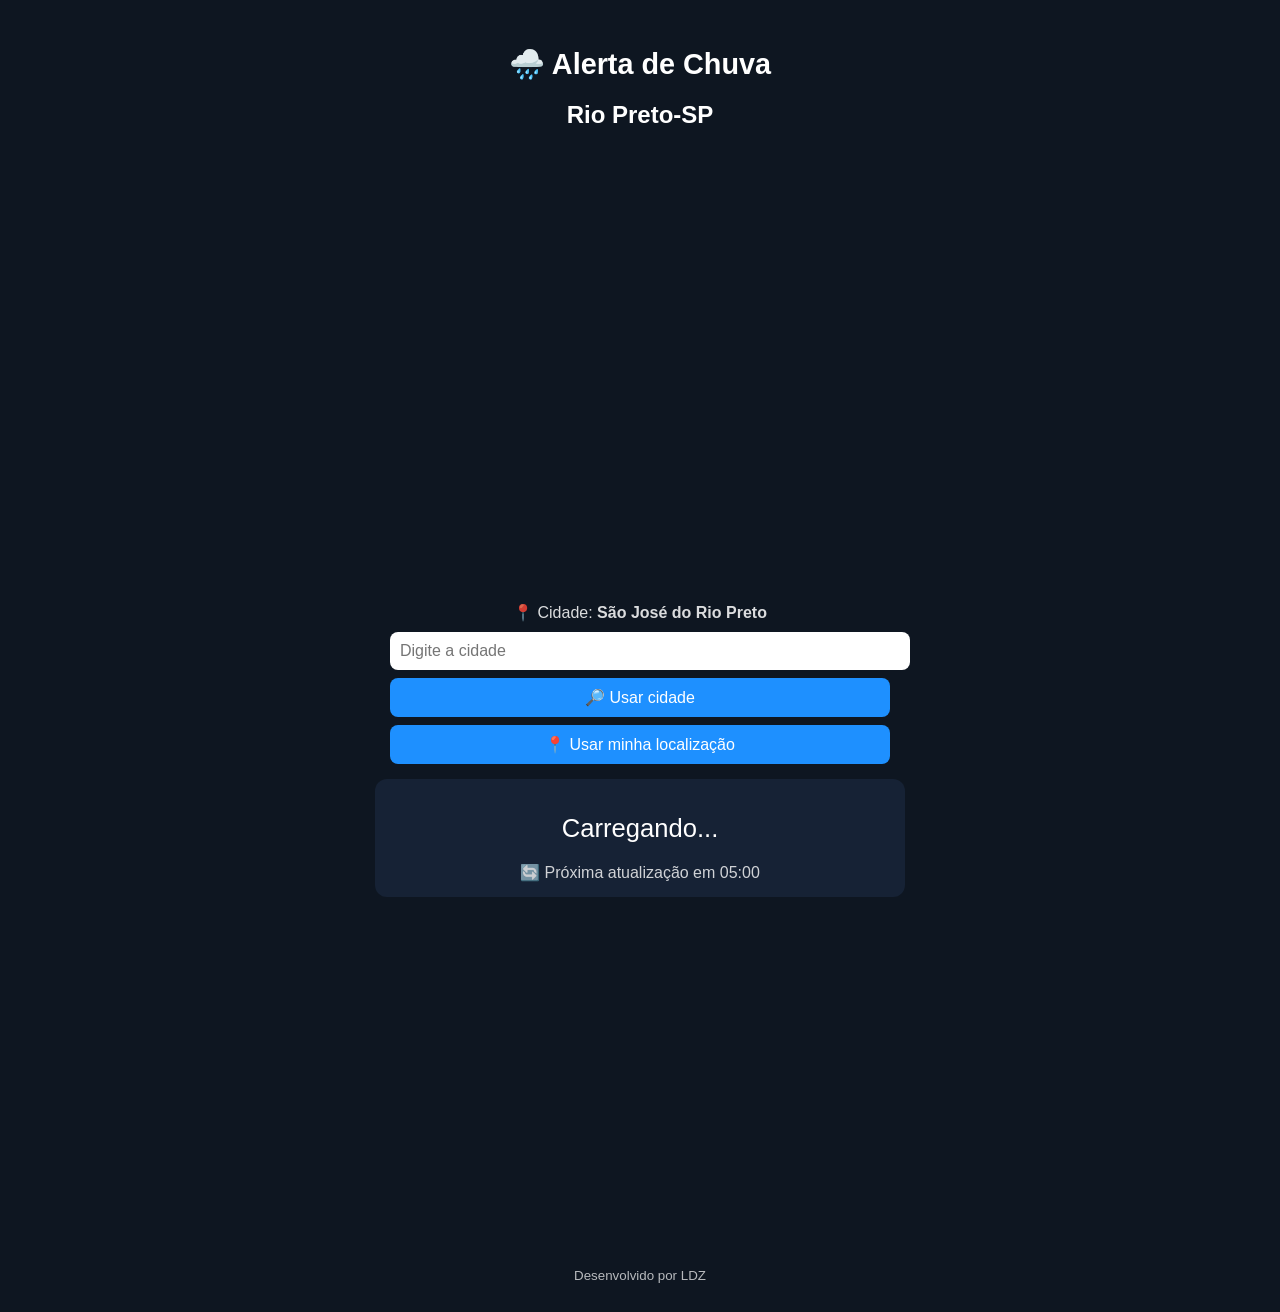
==== index.html @ c2f616b4 "Fix HTML encoding issues in index.html" ====
<!DOCTYPE html>
<html lang="pt-br">
<head>
<meta charset="UTF-8">
<title>⛈️ Alerta de Chuva</title>
<meta name="viewport" content="width=device-width, initial-scale=1.0">

<style>
body {
    font-family: Arial, sans-serif;
    background: #0e1621;
    color: white;
    text-align: center;
    padding: 20px;
}
h1 { font-size: 1.8em; }
.status { font-size: 1.6em; margin: 20px 0; }
.box {
    background: #162235;
    padding: 15px;
    border-radius: 12px;
    max-width: 500px;
    margin: auto;
}
input, button {
    font-size: 1em;
    padding: 10px;
    border-radius: 8px;
    border: none;
    width: 100%;
}
button {
    background: #1e90ff;
    color: white;
    cursor: pointer;
    margin-top: 8px;
}
button:hover { opacity: 0.9; }
small { opacity: 0.7; }
</style>
</head>

<body>

<h1>🌧️ Alerta de Chuva</h1>
<h2>Rio Preto-SP</h2>
<iframe src="https://www.rainviewer.com/map.html?loc=-20.8615,-49.356,10&oCS=1&c=3&o=83&lm=1&layer=radar&sm=1&sn=1" width="100%" frameborder="0" style="border:0;height:50vh;"></iframe>

    
<div id="cidadeAtual" style="margin-bottom:10px; opacity:0.85;">
📍 Cidade: <b>São José do Rio Preto</b>
</div>

<div style="max-width:500px; margin:auto; margin-bottom:15px;">
<input id="cidade" placeholder="Digite a cidade">
<button onclick="buscarCidade()">🔎 Usar cidade</button>
<button onclick="usarGPS()">📍 Usar minha localização</button>
</div>

<div class="box">
<div class="status" id="status">Carregando...</div>
<div id="detalhe"></div>
<div id="contador" style="margin-top:10px; opacity:0.8;"></div>
</div>

<iframe
id="mapa"
width="100%"
height="350"
style="border-radius:12px; border:none; margin-top:15px;">
</iframe>

<br>
<small>Desenvolvido por LDZ</small>

<script>
let LAT = -20.8113;
let LON = -49.3758;

const INTERVALO = 300;
let restante = INTERVALO;

function mostrarCidade(nome) {
    document.getElementById("cidadeAtual").innerHTML =
    `📍 Cidade: <b>${nome}</b>`;
}

function atualizarMapa() {
    const iframe = document.getElementById("mapa");
    const src =
    `https://embed.rainviewer.com/?loc=${LAT},${LON},7&layer=radar&smooth=1&snow=0`;
    iframe.src = "about:blank";
    setTimeout(() => iframe.src = src, 200);
}

async function buscarCidade() {
    const nome = document.getElementById("cidade").value;
    if (!nome) return alert("Digite a cidade");

    const r = await fetch(
    `https://geocoding-api.open-meteo.com/v1/search?name=${encodeURIComponent(nome)}&count=1&language=pt`
    );
    const data = await r.json();
    if (!data.results) return alert("Cidade não encontrada");

    LAT = data.results[0].latitude;
    LON = data.results[0].longitude;

    mostrarCidade(data.results[0].name);
    atualizar();
    atualizarMapa();
}

function usarGPS() {
    navigator.geolocation.getCurrentPosition(async pos => {
        LAT = pos.coords.latitude;
        LON = pos.coords.longitude;

        const r = await fetch(
        `https://geocoding-api.open-meteo.com/v1/reverse?latitude=${LAT}&longitude=${LON}&language=pt`
        );
        const data = await r.json();
        if (data.results)
            mostrarCidade(data.results[0].name);

        atualizar();
        atualizarMapa();
    }, () => alert("Permissão negada"));
}

async function atualizar() {
    const r = await fetch(
    `https://api.open-meteo.com/v1/forecast?latitude=${LAT}&longitude=${LON}&minutely_15=precipitation_probability,precipitation&timezone=America/Sao_Paulo`
    );
    const data = await r.json();

    const prob = Math.max(...data.minutely_15.precipitation_probability.slice(0,4));
    const chuva = Math.max(...data.minutely_15.precipitation.slice(0,4));

    let status = "🟢 Sem chuva";
    if (prob >= 40 || chuva > 0.1) status = "🔴 Chuva se aproximando ⛈️";
    else if (prob >= 20) status = "🟡 Chuva possível";

    document.getElementById("status").innerText = status;
    document.getElementById("detalhe").innerHTML =
    `Probabilidade máx.: <b>${prob}%</b><br>Precipitação: <b>${chuva.toFixed(2)} mm</b>`;

    restante = INTERVALO;
}

function atualizarContador() {
    const m = Math.floor(restante / 60);
    const s = restante % 60;
    document.getElementById("contador").innerText =
    `🔄 Próxima atualização em ${String(m).padStart(2,"0")}:${String(s).padStart(2,"0")}`;
    if (restante > 0) restante--;
}

mostrarCidade("São José do Rio Preto");
atualizar();
atualizarMapa();
setInterval(atualizar, INTERVALO * 1000);
setInterval(atualizarContador, 1000);
</script>

</body>
</html>
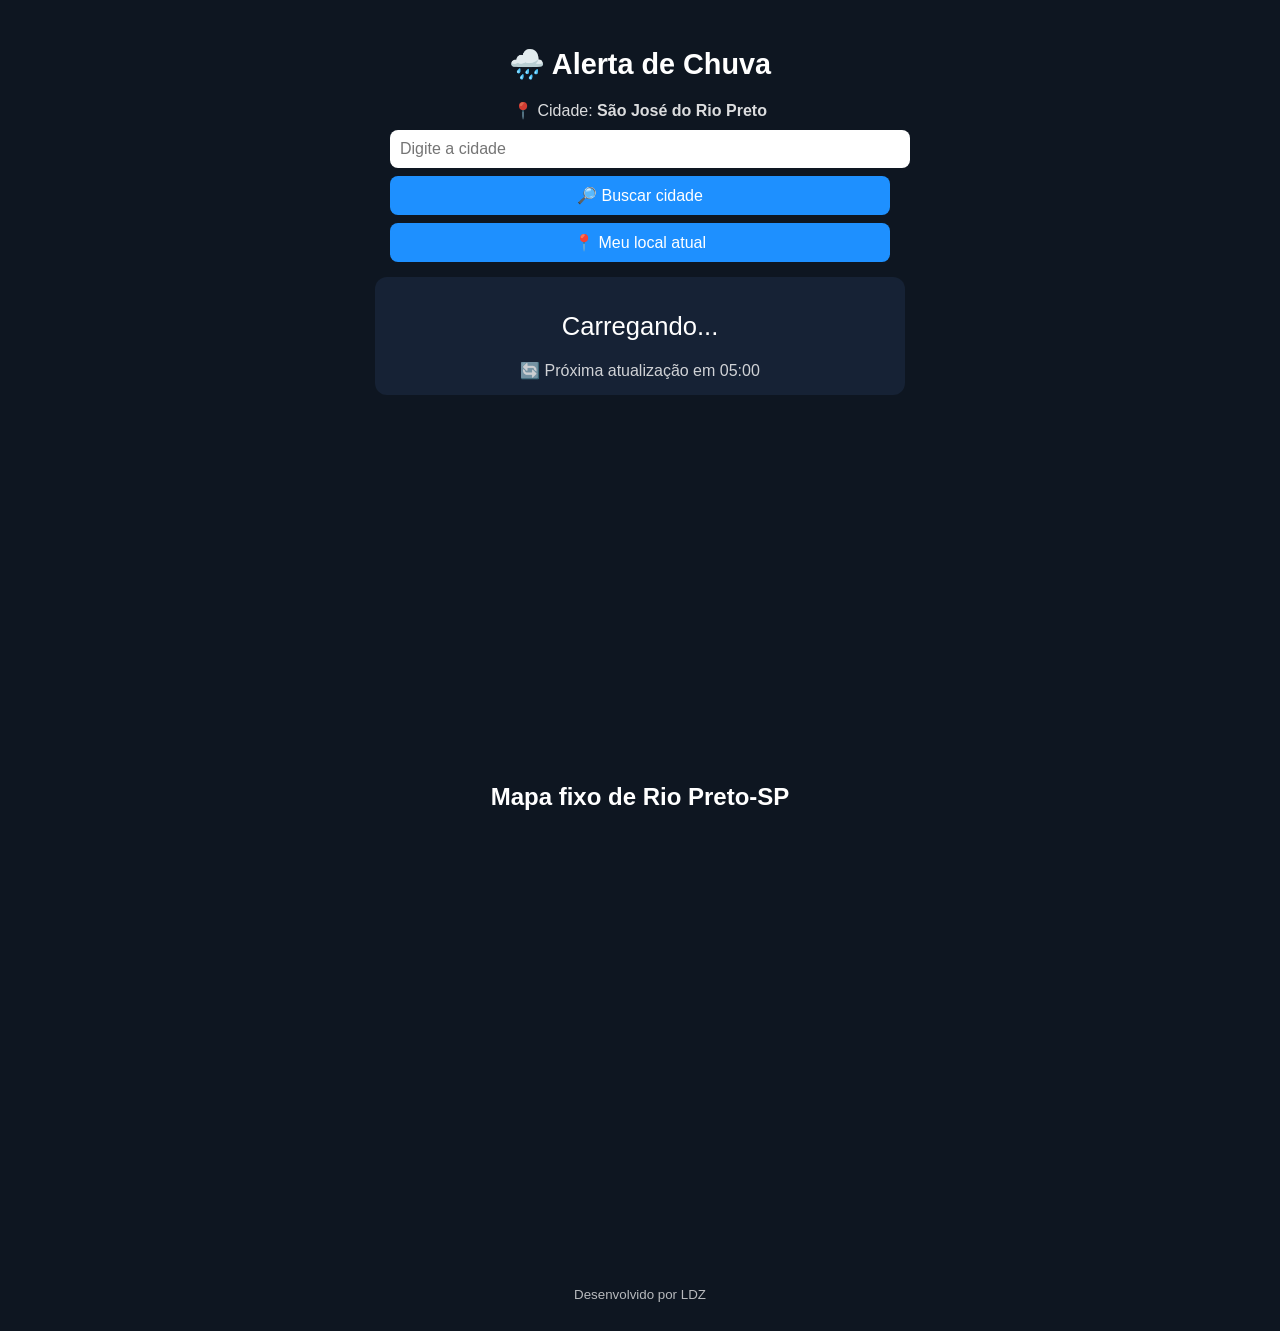
==== commit c5281dee: "Fix HTML structure and update button labels" ====
--- a/index.html
+++ b/index.html
@@ -43,18 +43,15 @@
 <body>
 
 <h1>🌧️ Alerta de Chuva</h1>
-<h2>Rio Preto-SP</h2>
-<iframe src="https://www.rainviewer.com/map.html?loc=-20.8615,-49.356,10&oCS=1&c=3&o=83&lm=1&layer=radar&sm=1&sn=1" width="100%" frameborder="0" style="border:0;height:50vh;"></iframe>
 
-    
 <div id="cidadeAtual" style="margin-bottom:10px; opacity:0.85;">
 📍 Cidade: <b>São José do Rio Preto</b>
 </div>
 
 <div style="max-width:500px; margin:auto; margin-bottom:15px;">
 <input id="cidade" placeholder="Digite a cidade">
-<button onclick="buscarCidade()">🔎 Usar cidade</button>
-<button onclick="usarGPS()">📍 Usar minha localização</button>
+<button onclick="buscarCidade()">🔎 Buscar cidade</button>
+<button onclick="usarGPS()">📍 Meu local atual</button>
 </div>
 
 <div class="box">
@@ -71,6 +68,10 @@
 </iframe>
 
 <br>
+
+<h2>Mapa fixo de Rio Preto-SP</h2>
+<iframe src="https://www.rainviewer.com/map.html?loc=-20.8615,-49.356,10&oCS=1&c=3&o=83&lm=1&layer=radar&sm=1&sn=1" width="100%" frameborder="0" style="border:0;height:50vh;"></iframe>
+    
 <small>Desenvolvido por LDZ</small>
 
 <script>
@@ -168,3 +169,4 @@
 
 
 
+
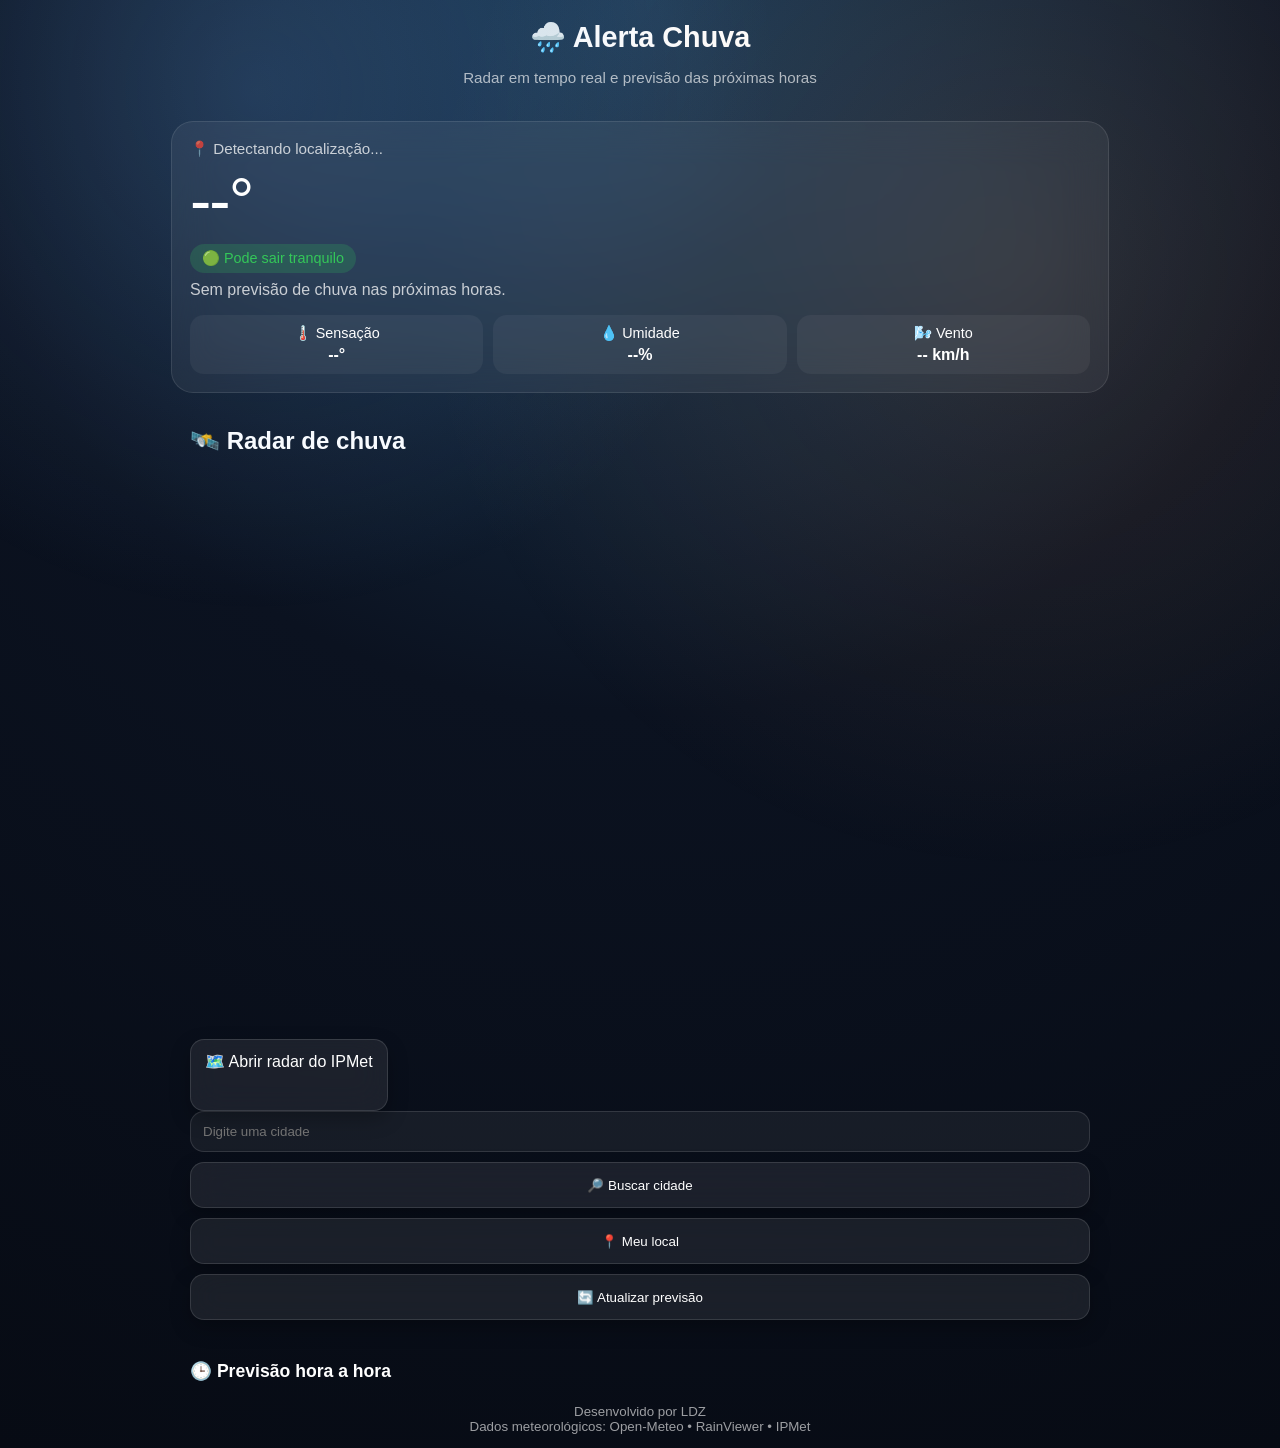
==== commit 687d4edb: "Atualizar o index.html iOS visual" ====
--- a/index.html
+++ b/index.html
@@ -1,172 +1,174 @@
-<!DOCTYPE html>
-<html lang="pt-br">
-<head>
-<meta charset="UTF-8">
-<title>⛈️ Alerta de Chuva</title>
-<meta name="viewport" content="width=device-width, initial-scale=1.0">
-
-<style>
-body {
-    font-family: Arial, sans-serif;
-    background: #0e1621;
-    color: white;
-    text-align: center;
-    padding: 20px;
-}
-h1 { font-size: 1.8em; }
-.status { font-size: 1.6em; margin: 20px 0; }
-.box {
-    background: #162235;
-    padding: 15px;
-    border-radius: 12px;
-    max-width: 500px;
-    margin: auto;
-}
-input, button {
-    font-size: 1em;
-    padding: 10px;
-    border-radius: 8px;
-    border: none;
-    width: 100%;
-}
-button {
-    background: #1e90ff;
-    color: white;
-    cursor: pointer;
-    margin-top: 8px;
-}
-button:hover { opacity: 0.9; }
-small { opacity: 0.7; }
-</style>
-</head>
-
-<body>
-
-<h1>🌧️ Alerta de Chuva</h1>
-
-<div id="cidadeAtual" style="margin-bottom:10px; opacity:0.85;">
-📍 Cidade: <b>São José do Rio Preto</b>
-</div>
-
-<div style="max-width:500px; margin:auto; margin-bottom:15px;">
-<input id="cidade" placeholder="Digite a cidade">
-<button onclick="buscarCidade()">🔎 Buscar cidade</button>
-<button onclick="usarGPS()">📍 Meu local atual</button>
-</div>
-
-<div class="box">
-<div class="status" id="status">Carregando...</div>
-<div id="detalhe"></div>
-<div id="contador" style="margin-top:10px; opacity:0.8;"></div>
-</div>
-
-<iframe
-id="mapa"
-width="100%"
-height="350"
-style="border-radius:12px; border:none; margin-top:15px;">
-</iframe>
-
-<br>
-
-<h2>Mapa fixo de Rio Preto-SP</h2>
-<iframe src="https://www.rainviewer.com/map.html?loc=-20.8615,-49.356,10&oCS=1&c=3&o=83&lm=1&layer=radar&sm=1&sn=1" width="100%" frameborder="0" style="border:0;height:50vh;"></iframe>
-    
-<small>Desenvolvido por LDZ</small>
-
-<script>
-let LAT = -20.8113;
-let LON = -49.3758;
-
-const INTERVALO = 300;
-let restante = INTERVALO;
-
-function mostrarCidade(nome) {
-    document.getElementById("cidadeAtual").innerHTML =
-    `📍 Cidade: <b>${nome}</b>`;
-}
-
-function atualizarMapa() {
-    const iframe = document.getElementById("mapa");
-    const src =
-    `https://embed.rainviewer.com/?loc=${LAT},${LON},7&layer=radar&smooth=1&snow=0`;
-    iframe.src = "about:blank";
-    setTimeout(() => iframe.src = src, 200);
-}
-
-async function buscarCidade() {
-    const nome = document.getElementById("cidade").value;
-    if (!nome) return alert("Digite a cidade");
-
-    const r = await fetch(
-    `https://geocoding-api.open-meteo.com/v1/search?name=${encodeURIComponent(nome)}&count=1&language=pt`
-    );
-    const data = await r.json();
-    if (!data.results) return alert("Cidade não encontrada");
-
-    LAT = data.results[0].latitude;
-    LON = data.results[0].longitude;
-
-    mostrarCidade(data.results[0].name);
-    atualizar();
-    atualizarMapa();
-}
-
-function usarGPS() {
-    navigator.geolocation.getCurrentPosition(async pos => {
-        LAT = pos.coords.latitude;
-        LON = pos.coords.longitude;
-
-        const r = await fetch(
-        `https://geocoding-api.open-meteo.com/v1/reverse?latitude=${LAT}&longitude=${LON}&language=pt`
-        );
-        const data = await r.json();
-        if (data.results)
-            mostrarCidade(data.results[0].name);
-
-        atualizar();
-        atualizarMapa();
-    }, () => alert("Permissão negada"));
-}
-
-async function atualizar() {
-    const r = await fetch(
-    `https://api.open-meteo.com/v1/forecast?latitude=${LAT}&longitude=${LON}&minutely_15=precipitation_probability,precipitation&timezone=America/Sao_Paulo`
-    );
-    const data = await r.json();
-
-    const prob = Math.max(...data.minutely_15.precipitation_probability.slice(0,4));
-    const chuva = Math.max(...data.minutely_15.precipitation.slice(0,4));
-
-    let status = "🟢 Sem chuva";
-    if (prob >= 40 || chuva > 0.1) status = "🔴 Chuva se aproximando ⛈️";
-    else if (prob >= 20) status = "🟡 Chuva possível";
-
-    document.getElementById("status").innerText = status;
-    document.getElementById("detalhe").innerHTML =
-    `Probabilidade máx.: <b>${prob}%</b><br>Precipitação: <b>${chuva.toFixed(2)} mm</b>`;
-
-    restante = INTERVALO;
-}
-
-function atualizarContador() {
-    const m = Math.floor(restante / 60);
-    const s = restante % 60;
-    document.getElementById("contador").innerText =
-    `🔄 Próxima atualização em ${String(m).padStart(2,"0")}:${String(s).padStart(2,"0")}`;
-    if (restante > 0) restante--;
-}
-
-mostrarCidade("São José do Rio Preto");
-atualizar();
-atualizarMapa();
-setInterval(atualizar, INTERVALO * 1000);
-setInterval(atualizarContador, 1000);
-</script>
-
-</body>
-</html>
-
-
-
-
+<!DOCTYPE html>
+<html lang="pt-BR">
+<head>
+  <meta charset="UTF-8">
+  <title>🌧️ Alerta Chuva</title>
+  <meta name="viewport" content="width=device-width, initial-scale=1.0">
+
+  <link rel="stylesheet" href="style.css">
+  <script src="script.js" defer></script>
+</head>
+
+<body>
+
+<!-- SKY LAYERS iOS -->
+<div class="sun sky-object"></div>
+<div class="moon sky-object"></div>
+<div class="rain-layer" id="rain"></div>
+
+  <!-- CABEÇALHO -->
+  <header class="topo">
+
+    <h1>🌧️ Alerta Chuva</h1>
+
+    <p class="subtitulo">
+      Radar em tempo real e previsão das próximas horas
+    </p>
+
+  </header>
+
+
+
+  <!-- RESUMO PRINCIPAL -->
+  <section class="resumo-clima">
+
+      <div class="cidade-atual">
+          📍 <span id="cidadeAtual">Detectando localização...</span>
+      </div>
+
+      <div class="temperatura-principal">
+
+          <span id="tempAtual">--°</span>
+
+      </div>
+
+      <div id="statusChuva" class="status status-verde">
+
+          🟢 Pode sair tranquilo
+
+      </div>
+
+      <p id="descricaoAtual" class="descricao">
+
+          Sem previsão de chuva nas próximas horas.
+
+      </p>
+
+      <div class="dados-resumo">
+
+          <div class="item-resumo">
+              🌡️
+              <span>Sensação</span>
+              <strong id="sensacaoAtual">--°</strong>
+          </div>
+
+          <div class="item-resumo">
+              💧
+              <span>Umidade</span>
+              <strong id="umidadeAtual">--%</strong>
+          </div>
+
+          <div class="item-resumo">
+              🌬️
+              <span>Vento</span>
+              <strong id="ventoAtual">-- km/h</strong>
+          </div>
+
+      </div>
+
+  </section>
+
+
+
+  <!-- RADAR -->
+  <section class="radar">
+
+      <h2>🛰️ Radar de chuva</h2>
+
+      <div class="mapa-fixo-container">
+
+          <iframe
+              id="mapaRadar"
+              class="mapa-fixo"
+              src="https://www.rainviewer.com/map.html?loc=-20.8113,-49.3758,10&oCS=1&c=3&o=83&lm=1&layer=radar&sm=1&sn=1"
+              title="Radar meteorológico atualizado em tempo real">
+          </iframe>
+
+      </div>
+
+      <a
+          class="btn-ipmet"
+          href="https://www.ipmetradar.com.br/2mobileGis.php"
+          target="_blank"
+          rel="noopener noreferrer">
+
+          🗺️ Abrir radar do IPMet
+
+      </a>
+
+  </section>
+
+
+
+  <!-- BUSCA -->
+  <section class="controles">
+
+      <input
+          id="cidade"
+          type="text"
+          placeholder="Digite uma cidade">
+
+      <button id="btnBuscar">
+
+          🔎 Buscar cidade
+
+      </button>
+
+      <button id="btnGPS">
+
+          📍 Meu local
+
+      </button>
+
+      <button id="btnRefresh">
+
+          🔄 Atualizar previsão
+
+      </button>
+
+  </section>
+
+
+
+  <!-- PREVISÃO -->
+  <section class="previsao-12h">
+
+      <h2>🕒 Previsão hora a hora</h2>
+
+      <div
+          class="previsao-scroll"
+          id="previsao12h">
+
+      </div>
+
+  </section>
+
+
+
+  <footer>
+
+      <small>
+
+          Desenvolvido por LDZ
+
+          <br>
+
+          Dados meteorológicos:
+          Open-Meteo • RainViewer • IPMet
+
+      </small>
+
+  </footer>
+
+</body>
+</html>
--- a/style.css
+++ b/style.css
@@ -0,0 +1,310 @@
+/* =========================
+   BASE iOS / APP STYLE
+========================= */
+
+body {
+  margin: 0;
+  font-family: -apple-system, BlinkMacSystemFont, "SF Pro Display", "Segoe UI", sans-serif;
+  color: white;
+
+  background: radial-gradient(circle at top, #1b3a57 0%, #0b1220 45%, #070b14 100%);
+  min-height: 100vh;
+
+  display: flex;
+  flex-direction: column;
+  align-items: center;
+
+  padding: 14px;
+}
+
+/* efeito de profundidade geral */
+body::before {
+  content: "";
+  position: fixed;
+  inset: 0;
+  background:
+    radial-gradient(circle at 20% 10%, rgba(120, 180, 255, 0.18), transparent 40%),
+    radial-gradient(circle at 80% 30%, rgba(255, 180, 120, 0.12), transparent 50%);
+  pointer-events: none;
+}
+
+/* =========================
+   CABEÇALHO
+========================= */
+
+.topo {
+  width: min(900px, 100%);
+  text-align: center;
+  margin-bottom: 10px;
+}
+
+h1 {
+  font-size: 1.8rem;
+  font-weight: 600;
+  margin: 6px 0;
+}
+
+.subtitulo {
+  opacity: 0.65;
+  font-size: 0.95rem;
+}
+
+/* =========================
+   RESUMO CLIMA (APPLE STYLE)
+========================= */
+
+.resumo-clima {
+  width: min(900px, 100%);
+  padding: 18px;
+  margin: 10px 0 14px;
+
+  border-radius: 22px;
+
+  background: rgba(255, 255, 255, 0.06);
+  backdrop-filter: blur(20px);
+  -webkit-backdrop-filter: blur(20px);
+
+  border: 1px solid rgba(255, 255, 255, 0.1);
+}
+
+.cidade-atual {
+  font-size: 0.95rem;
+  opacity: 0.75;
+  margin-bottom: 6px;
+}
+
+.temperatura-principal {
+  font-size: 64px;
+  font-weight: 200;
+  letter-spacing: -2px;
+}
+
+/* STATUS */
+.status {
+  display: inline-block;
+  padding: 6px 12px;
+  border-radius: 999px;
+  font-size: 0.9rem;
+  margin-top: 6px;
+}
+
+.status-verde {
+  background: rgba(52, 199, 89, 0.2);
+  color: #34c759;
+}
+
+.status-amarelo {
+  background: rgba(255, 204, 0, 0.2);
+  color: #ffcc00;
+}
+
+.status-vermelho {
+  background: rgba(255, 59, 48, 0.2);
+  color: #ff3b30;
+}
+
+.descricao {
+  opacity: 0.75;
+  margin-top: 8px;
+}
+
+/* DADOS RESUMO */
+.dados-resumo {
+  display: grid;
+  grid-template-columns: repeat(3, 1fr);
+  gap: 10px;
+  margin-top: 12px;
+}
+
+.item-resumo {
+  background: rgba(255, 255, 255, 0.05);
+  border-radius: 14px;
+  padding: 10px;
+  font-size: 0.9rem;
+  text-align: center;
+}
+
+.item-resumo strong {
+  display: block;
+  margin-top: 4px;
+  font-size: 1rem;
+}
+
+/* =========================
+   CONTROLES
+========================= */
+
+.controles {
+  width: min(900px, 100%);
+  display: grid;
+  gap: 10px;
+  margin-bottom: 12px;
+}
+
+#cidade {
+  padding: 12px;
+  border-radius: 14px;
+
+  border: 1px solid rgba(255, 255, 255, 0.12);
+  background: rgba(255, 255, 255, 0.06);
+
+  color: white;
+  outline: none;
+}
+
+/* BOTÕES iOS */
+button,
+.btn-ipmet {
+  appearance: none;
+  -webkit-appearance: none;
+
+  background: rgba(255, 255, 255, 0.08);
+  backdrop-filter: blur(16px);
+  -webkit-backdrop-filter: blur(16px);
+
+  border: 1px solid rgba(255, 255, 255, 0.12);
+
+  color: white;
+  font-weight: 500;
+
+  border-radius: 14px;
+
+  padding: 12px 14px;
+  min-height: 46px;
+
+  cursor: pointer;
+
+  transition: all 0.2s ease;
+
+  box-shadow: 0 8px 20px rgba(0, 0, 0, 0.25);
+}
+
+button:hover,
+.btn-ipmet:hover {
+  background: rgba(255, 255, 255, 0.14);
+  transform: translateY(-1px);
+}
+
+button:active,
+.btn-ipmet:active {
+  transform: scale(0.97);
+}
+
+/* =========================
+   RADAR
+========================= */
+
+.radar {
+  width: min(900px, 100%);
+}
+
+.mapa-fixo-container {
+  width: 100%;
+}
+
+.mapa-fixo {
+  width: 100%;
+  height: clamp(300px, 60vh, 700px);
+  border: none;
+  border-radius: 18px;
+  margin-top: 10px;
+}
+
+.btn-ipmet {
+  display: inline-flex;
+  justify-content: center;
+  margin-top: 10px;
+  text-decoration: none;
+}
+
+/* =========================
+   PREVISÃO
+========================= */
+
+.previsao-12h {
+  width: min(900px, 100%);
+  margin-top: 14px;
+  text-align: left;
+}
+
+.previsao-12h h2 {
+  font-size: 1.1rem;
+  margin-bottom: 10px;
+}
+
+.previsao-scroll {
+  display: grid;
+  grid-template-columns: repeat(2, 1fr);
+  gap: 10px;
+}
+
+@media (min-width: 560px) {
+  .previsao-scroll {
+    grid-template-columns: repeat(auto-fit, minmax(180px, 1fr));
+  }
+}
+
+/* CARD iOS */
+.previsao-card {
+  background: rgba(255, 255, 255, 0.06);
+  backdrop-filter: blur(16px);
+  -webkit-backdrop-filter: blur(16px);
+
+  border: 1px solid rgba(255, 255, 255, 0.1);
+
+  border-radius: 18px;
+
+  padding: 12px;
+  min-height: 140px;
+
+  display: grid;
+  gap: 6px;
+  justify-items: center;
+
+  box-shadow: 0 10px 30px rgba(0,0,0,0.3);
+}
+
+.hora {
+  font-size: 0.85rem;
+  opacity: 0.7;
+}
+
+.icone-clima {
+  font-size: 1.4rem;
+}
+
+.temperatura {
+  font-size: 1.4rem;
+  font-weight: 300;
+}
+
+.chuva {
+  font-size: 0.8rem;
+  opacity: 0.75;
+}
+
+/* VENTO */
+.vento-card {
+  display: grid;
+  justify-items: center;
+  gap: 2px;
+}
+
+.seta-vento {
+  font-size: 1.3rem;
+  transform: rotate(var(--direcao-vento));
+  color: #9fd0ff;
+}
+
+.velocidade-vento {
+  font-size: 0.8rem;
+  opacity: 0.85;
+}
+
+/* FOOTER */
+small {
+  display: block;
+  margin-top: 12px;
+  opacity: 0.6;
+  text-align: center;
+}
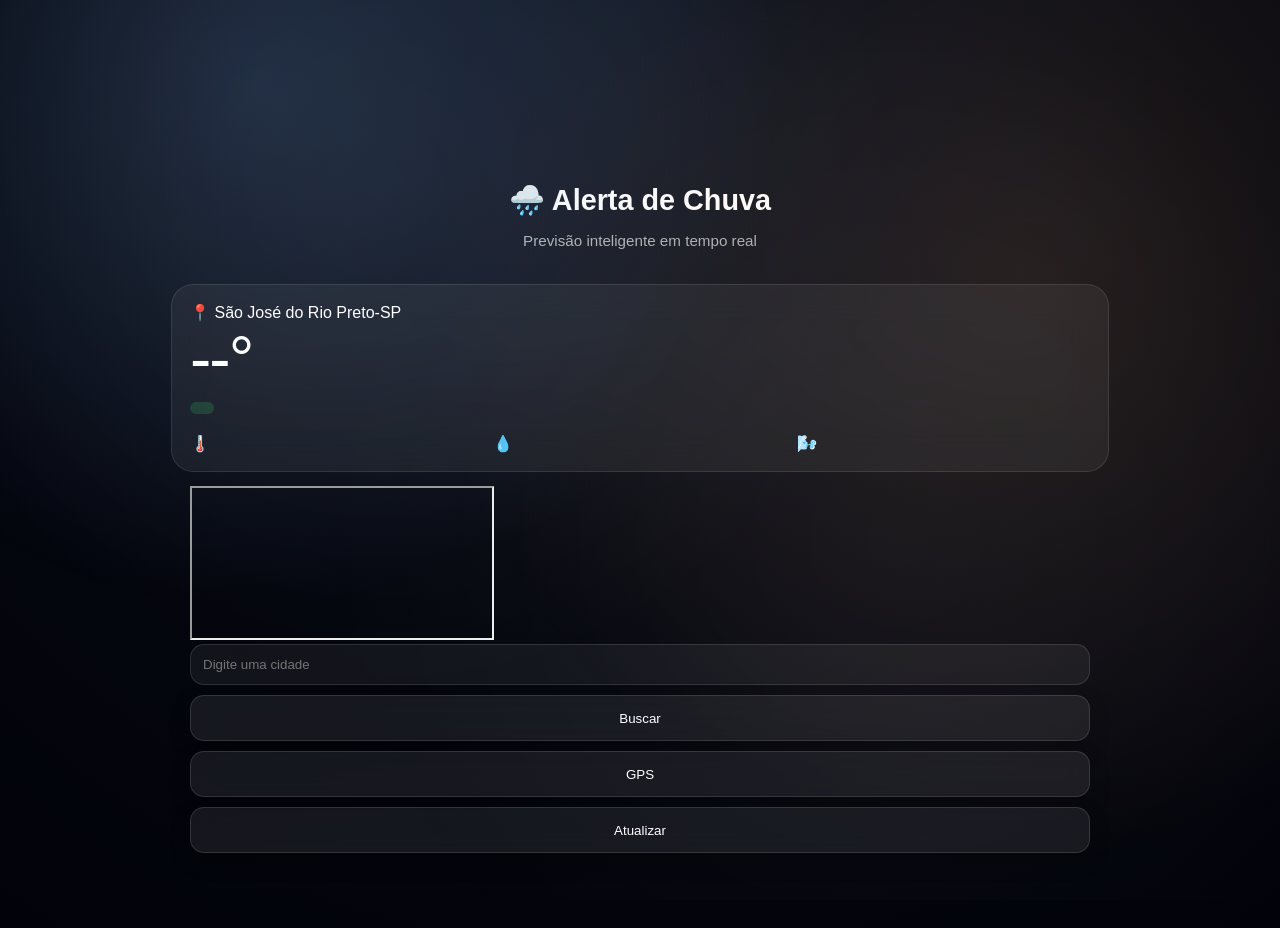
==== commit a9d81f49: "Refactor HTML structure for weather alert page" ====
--- a/index.html
+++ b/index.html
@@ -2,7 +2,7 @@
 <html lang="pt-BR">
 <head>
   <meta charset="UTF-8">
-  <title>🌧️ Alerta Chuva</title>
+  <title>🌧️ Alerta de Chuva</title>
   <meta name="viewport" content="width=device-width, initial-scale=1.0">
 
   <link rel="stylesheet" href="style.css">
@@ -11,164 +11,43 @@
 
 <body>
 
-<!-- SKY LAYERS iOS -->
-<div class="sun sky-object"></div>
-<div class="moon sky-object"></div>
+<div class="sun"></div>
+<div class="moon"></div>
+<div class="stars-layer" id="stars"></div>
 <div class="rain-layer" id="rain"></div>
 
-  <!-- CABEÇALHO -->
-  <header class="topo">
+<header class="topo">
+  <h1>🌧️ Alerta de Chuva</h1>
+  <p class="subtitulo">Previsão inteligente em tempo real</p>
+</header>
 
-    <h1>🌧️ Alerta Chuva</h1>
+<section class="resumo-clima">
+  <div>📍 <span id="cidadeAtual">Carregando...</span></div>
+  <div class="temperatura-principal"><span id="tempAtual">--°</span></div>
+  <div id="statusChuva" class="status status-verde"></div>
+  <p id="descricaoAtual"></p>
 
-    <p class="subtitulo">
-      Radar em tempo real e previsão das próximas horas
-    </p>
+  <div class="dados-resumo">
+    <div>🌡️ <strong id="sensacaoAtual"></strong></div>
+    <div>💧 <strong id="umidadeAtual"></strong></div>
+    <div>🌬️ <strong id="ventoAtual"></strong></div>
+  </div>
+</section>
 
-  </header>
+<section class="radar">
+  <iframe id="mapaRadar"></iframe>
+</section>
 
+<section class="controles">
+  <input id="cidade" placeholder="Digite uma cidade">
+  <button id="btnBuscar">Buscar</button>
+  <button id="btnGPS">GPS</button>
+  <button id="btnRefresh">Atualizar</button>
+</section>
 
-
-  <!-- RESUMO PRINCIPAL -->
-  <section class="resumo-clima">
-
-      <div class="cidade-atual">
-          📍 <span id="cidadeAtual">Detectando localização...</span>
-      </div>
-
-      <div class="temperatura-principal">
-
-          <span id="tempAtual">--°</span>
-
-      </div>
-
-      <div id="statusChuva" class="status status-verde">
-
-          🟢 Pode sair tranquilo
-
-      </div>
-
-      <p id="descricaoAtual" class="descricao">
-
-          Sem previsão de chuva nas próximas horas.
-
-      </p>
-
-      <div class="dados-resumo">
-
-          <div class="item-resumo">
-              🌡️
-              <span>Sensação</span>
-              <strong id="sensacaoAtual">--°</strong>
-          </div>
-
-          <div class="item-resumo">
-              💧
-              <span>Umidade</span>
-              <strong id="umidadeAtual">--%</strong>
-          </div>
-
-          <div class="item-resumo">
-              🌬️
-              <span>Vento</span>
-              <strong id="ventoAtual">-- km/h</strong>
-          </div>
-
-      </div>
-
-  </section>
-
-
-
-  <!-- RADAR -->
-  <section class="radar">
-
-      <h2>🛰️ Radar de chuva</h2>
-
-      <div class="mapa-fixo-container">
-
-          <iframe
-              id="mapaRadar"
-              class="mapa-fixo"
-              src="https://www.rainviewer.com/map.html?loc=-20.8113,-49.3758,10&oCS=1&c=3&o=83&lm=1&layer=radar&sm=1&sn=1"
-              title="Radar meteorológico atualizado em tempo real">
-          </iframe>
-
-      </div>
-
-      <a
-          class="btn-ipmet"
-          href="https://www.ipmetradar.com.br/2mobileGis.php"
-          target="_blank"
-          rel="noopener noreferrer">
-
-          🗺️ Abrir radar do IPMet
-
-      </a>
-
-  </section>
-
-
-
-  <!-- BUSCA -->
-  <section class="controles">
-
-      <input
-          id="cidade"
-          type="text"
-          placeholder="Digite uma cidade">
-
-      <button id="btnBuscar">
-
-          🔎 Buscar cidade
-
-      </button>
-
-      <button id="btnGPS">
-
-          📍 Meu local
-
-      </button>
-
-      <button id="btnRefresh">
-
-          🔄 Atualizar previsão
-
-      </button>
-
-  </section>
-
-
-
-  <!-- PREVISÃO -->
-  <section class="previsao-12h">
-
-      <h2>🕒 Previsão hora a hora</h2>
-
-      <div
-          class="previsao-scroll"
-          id="previsao12h">
-
-      </div>
-
-  </section>
-
-
-
-  <footer>
-
-      <small>
-
-          Desenvolvido por LDZ
-
-          <br>
-
-          Dados meteorológicos:
-          Open-Meteo • RainViewer • IPMet
-
-      </small>
-
-  </footer>
+<section>
+  <div id="previsao12h"></div>
+</section>
 
 </body>
-</html>+</html>
--- a/style.css
+++ b/style.css
@@ -15,6 +15,9 @@
   align-items: center;
 
   padding: 14px;
+
+  overflow-x: hidden;
+  position: relative;
 }
 
 /* efeito de profundidade geral */
@@ -28,6 +31,149 @@
   pointer-events: none;
 }
 
+/* camada extra estilo iOS */
+body::after {
+  content: "";
+  position: fixed;
+  inset: 0;
+  background:
+    radial-gradient(circle at 30% 20%, rgba(255,255,255,0.05), transparent 45%),
+    radial-gradient(circle at 70% 60%, rgba(255,255,255,0.04), transparent 55%);
+  pointer-events: none;
+}
+
+/* =========================
+   FUNDO DINÂMICO (JS controla)
+========================= */
+
+body.day {
+  background: radial-gradient(circle at top,
+    #5db9ff 0%,
+    #2f7fd8 45%,
+    #0b1b33 100%);
+}
+
+body.afternoon {
+  background: radial-gradient(circle at top,
+    #ffb45e 0%,
+    #ff7a3d 45%,
+    #1b1f2e 100%);
+}
+
+body.night {
+  background: radial-gradient(circle at top,
+    #0b1220 0%,
+    #05070f 50%,
+    #02030a 100%);
+}
+
+/* =========================
+   SOL E LUA (CAMADA FUNDO)
+========================= */
+
+.sky-object {
+  position: fixed;
+  width: 140px;
+  height: 140px;
+  border-radius: 50%;
+  z-index: 0;
+  pointer-events: none;
+  opacity: 0.9;
+}
+
+/* SOL */
+.sun {
+  background: radial-gradient(circle, #ffd76a, #ff9f1c);
+  box-shadow: 0 0 80px rgba(255, 200, 0, 0.5);
+  animation: sunPath 24s linear infinite;
+}
+
+/* LUA */
+.moon {
+  background: radial-gradient(circle, #f5f5f5, #cfd8dc);
+  box-shadow: 0 0 60px rgba(255,255,255,0.35);
+  animation: moonPath 24s linear infinite;
+}
+
+@keyframes sunPath {
+  0%   { transform: translate(-20vw, 60vh); opacity: 0; }
+  25%  { opacity: 1; }
+  50%  { transform: translate(50vw, -10vh); opacity: 1; }
+  75%  { opacity: 1; }
+  100% { transform: translate(120vw, 60vh); opacity: 0; }
+}
+
+@keyframes moonPath {
+  0%   { transform: translate(120vw, 60vh); opacity: 0; }
+  50%  { transform: translate(40vw, -10vh); opacity: 1; }
+  100% { transform: translate(-20vw, 60vh); opacity: 0; }
+}
+
+/* =========================
+   CHUVA iOS
+========================= */
+
+.rain-layer {
+  position: fixed;
+  inset: 0;
+  pointer-events: none;
+  overflow: hidden;
+  z-index: 0;
+}
+
+.drop {
+  position: absolute;
+  width: 1.5px;
+  height: 90px;
+  background: linear-gradient(to bottom,
+    rgba(255,255,255,0),
+    rgba(255,255,255,0.35));
+
+  animation: rainFall linear infinite;
+}
+
+@keyframes rainFall {
+  to {
+    transform: translateY(120vh);
+  }
+}
+
+/* =========================
+   SEU CSS ORIGINAL (MANTIDO)
+========================= */
+
+/* 🔻 aqui abaixo continua TODO o seu CSS original sem alteração 🔻 */
+
+/* =========================
+   BASE iOS / APP STYLE
+========================= */
+
+body {
+  margin: 0;
+  font-family: -apple-system, BlinkMacSystemFont, "SF Pro Display", "Segoe UI", sans-serif;
+  color: white;
+
+  background: radial-gradient(circle at top, #1b3a57 0%, #0b1220 45%, #070b14 100%);
+  min-height: 100vh;
+
+  display: flex;
+  flex-direction: column;
+  align-items: center;
+
+  padding: 14px;
+}
+
+/* efeito de profundidade geral */
+body::before {
+  content: "";
+  position: fixed;
+  inset: 0;
+  background:
+    radial-gradient(circle at 20% 10%, rgba(120, 180, 255, 0.18), transparent 40%),
+    radial-gradient(circle at 80% 30%, rgba(255, 180, 120, 0.12), transparent 50%);
+  pointer-events: none;
+}
+
 /* =========================
    CABEÇALHO
 ========================= */
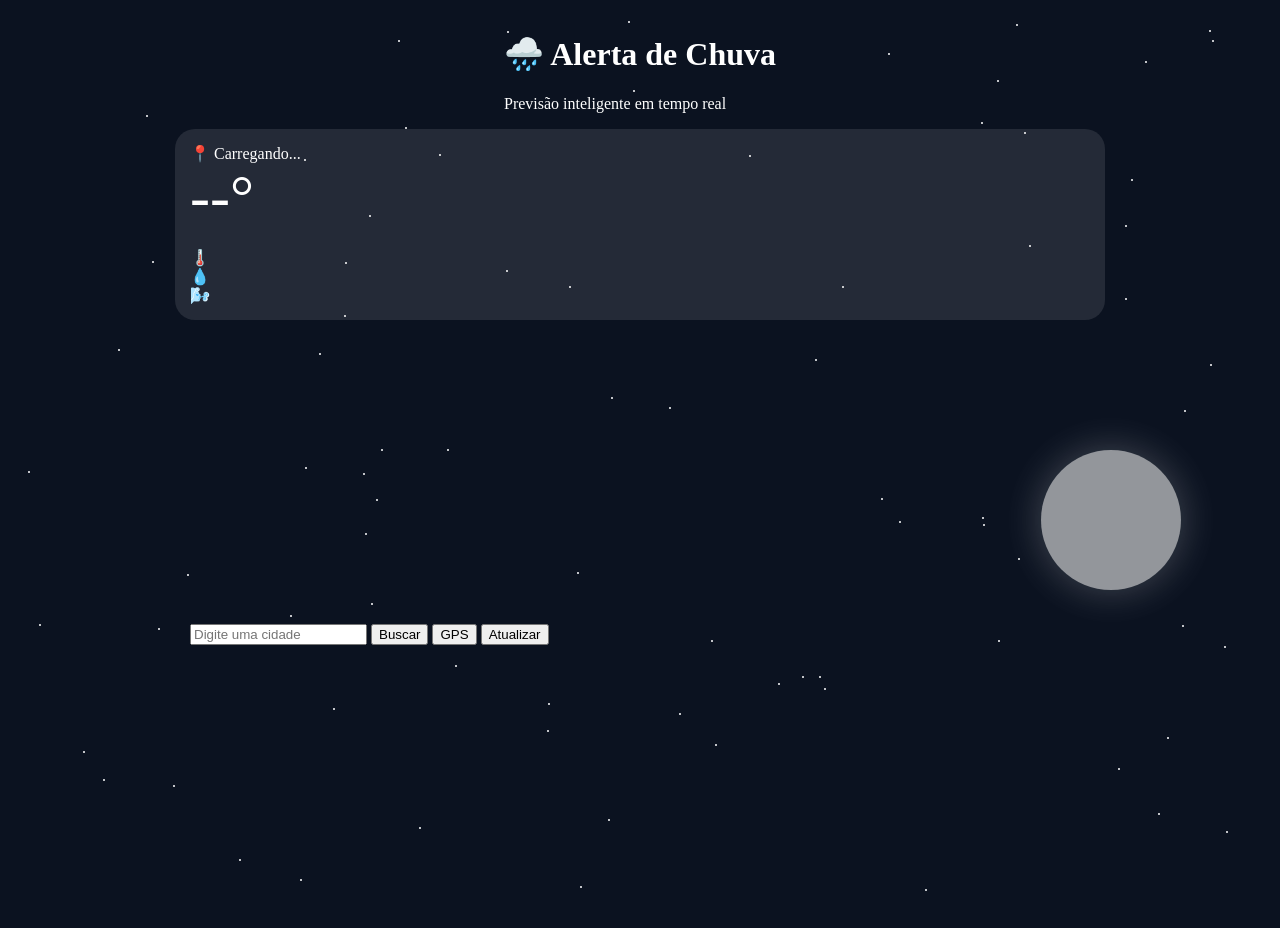
==== commit fa28a3af: "Update title from 'Alerta de Chuva' to 'Alerta Chuva'" ====
--- a/index.html
+++ b/index.html
@@ -2,7 +2,7 @@
 <html lang="pt-BR">
 <head>
   <meta charset="UTF-8">
-  <title>🌧️ Alerta de Chuva</title>
+  <title>🌧️ Alerta Chuva</title>
   <meta name="viewport" content="width=device-width, initial-scale=1.0">
 
   <link rel="stylesheet" href="style.css">
--- a/style.css
+++ b/style.css
@@ -1,456 +1,96 @@
-/* =========================
-   BASE iOS / APP STYLE
-========================= */
-
-body {
-  margin: 0;
-  font-family: -apple-system, BlinkMacSystemFont, "SF Pro Display", "Segoe UI", sans-serif;
-  color: white;
-
-  background: radial-gradient(circle at top, #1b3a57 0%, #0b1220 45%, #070b14 100%);
-  min-height: 100vh;
-
-  display: flex;
-  flex-direction: column;
-  align-items: center;
-
-  padding: 14px;
-
-  overflow-x: hidden;
-  position: relative;
+body{
+  margin:0;
+  font-family:-apple-system;
+  color:white;
+  min-height:100vh;
+  display:flex;
+  flex-direction:column;
+  align-items:center;
+  padding:14px;
+  background:#0b1220;
 }
 
-/* efeito de profundidade geral */
-body::before {
-  content: "";
-  position: fixed;
-  inset: 0;
-  background:
-    radial-gradient(circle at 20% 10%, rgba(120, 180, 255, 0.18), transparent 40%),
-    radial-gradient(circle at 80% 30%, rgba(255, 180, 120, 0.12), transparent 50%);
-  pointer-events: none;
+/* SOL / LUA */
+.sun,.moon{
+  position:fixed;
+  width:140px;
+  height:140px;
+  border-radius:50%;
+  transition:all 1s linear;
 }
 
-/* camada extra estilo iOS */
-body::after {
-  content: "";
-  position: fixed;
-  inset: 0;
-  background:
-    radial-gradient(circle at 30% 20%, rgba(255,255,255,0.05), transparent 45%),
-    radial-gradient(circle at 70% 60%, rgba(255,255,255,0.04), transparent 55%);
-  pointer-events: none;
+.sun{
+  background:radial-gradient(circle,#ffd76a,#ff9f1c);
+  box-shadow:0 0 80px rgba(255,200,0,0.5);
 }
 
-/* =========================
-   FUNDO DINÂMICO (JS controla)
-========================= */
-
-body.day {
-  background: radial-gradient(circle at top,
-    #5db9ff 0%,
-    #2f7fd8 45%,
-    #0b1b33 100%);
+.moon{
+  background:#eee;
+  box-shadow:0 0 40px rgba(255,255,255,0.4);
 }
 
-body.afternoon {
-  background: radial-gradient(circle at top,
-    #ffb45e 0%,
-    #ff7a3d 45%,
-    #1b1f2e 100%);
+/* ESTRELAS */
+.stars-layer{
+  position:fixed;
+  inset:0;
 }
 
-body.night {
-  background: radial-gradient(circle at top,
-    #0b1220 0%,
-    #05070f 50%,
-    #02030a 100%);
+.star{
+  position:absolute;
+  width:2px;
+  height:2px;
+  background:white;
+  border-radius:50%;
+  animation:twinkle 2s infinite alternate;
 }
 
-/* =========================
-   SOL E LUA (CAMADA FUNDO)
-========================= */
-
-.sky-object {
-  position: fixed;
-  width: 140px;
-  height: 140px;
-  border-radius: 50%;
-  z-index: 0;
-  pointer-events: none;
-  opacity: 0.9;
+@keyframes twinkle{
+  from{opacity:0.2;}
+  to{opacity:1;}
 }
 
-/* SOL */
-.sun {
-  background: radial-gradient(circle, #ffd76a, #ff9f1c);
-  box-shadow: 0 0 80px rgba(255, 200, 0, 0.5);
-  animation: sunPath 24s linear infinite;
+/* CHUVA */
+.rain-layer{
+  position:fixed;
+  inset:0;
 }
 
-/* LUA */
-.moon {
-  background: radial-gradient(circle, #f5f5f5, #cfd8dc);
-  box-shadow: 0 0 60px rgba(255,255,255,0.35);
-  animation: moonPath 24s linear infinite;
+.drop{
+  position:absolute;
+  width:2px;
+  height:100px;
+  background:linear-gradient(to bottom,transparent,white);
+  animation:rain 0.7s linear infinite;
 }
 
-@keyframes sunPath {
-  0%   { transform: translate(-20vw, 60vh); opacity: 0; }
-  25%  { opacity: 1; }
-  50%  { transform: translate(50vw, -10vh); opacity: 1; }
-  75%  { opacity: 1; }
-  100% { transform: translate(120vw, 60vh); opacity: 0; }
+@keyframes rain{
+  to{transform:translateY(120vh);}
 }
 
-@keyframes moonPath {
-  0%   { transform: translate(120vw, 60vh); opacity: 0; }
-  50%  { transform: translate(40vw, -10vh); opacity: 1; }
-  100% { transform: translate(-20vw, 60vh); opacity: 0; }
+/* UI */
+section{
+  width:100%;
+  max-width:900px;
 }
 
-/* =========================
-   CHUVA iOS
-========================= */
-
-.rain-layer {
-  position: fixed;
-  inset: 0;
-  pointer-events: none;
-  overflow: hidden;
-  z-index: 0;
+.resumo-clima{
+  background:rgba(255,255,255,0.1);
+  border-radius:20px;
+  padding:15px;
 }
 
-.drop {
-  position: absolute;
-  width: 1.5px;
-  height: 90px;
-  background: linear-gradient(to bottom,
-    rgba(255,255,255,0),
-    rgba(255,255,255,0.35));
-
-  animation: rainFall linear infinite;
+.temperatura-principal{
+  font-size:60px;
 }
 
-@keyframes rainFall {
-  to {
-    transform: translateY(120vh);
-  }
+.status{
+  margin-top:8px;
 }
 
-/* =========================
-   SEU CSS ORIGINAL (MANTIDO)
-========================= */
-
-/* 🔻 aqui abaixo continua TODO o seu CSS original sem alteração 🔻 */
-
-/* =========================
-   BASE iOS / APP STYLE
-========================= */
-
-body {
-  margin: 0;
-  font-family: -apple-system, BlinkMacSystemFont, "SF Pro Display", "Segoe UI", sans-serif;
-  color: white;
-
-  background: radial-gradient(circle at top, #1b3a57 0%, #0b1220 45%, #070b14 100%);
-  min-height: 100vh;
-
-  display: flex;
-  flex-direction: column;
-  align-items: center;
-
-  padding: 14px;
+/* radar */
+#mapaRadar{
+  width:100%;
+  height:300px;
+  border:none;
+  border-radius:14px;
 }
-
-/* efeito de profundidade geral */
-body::before {
-  content: "";
-  position: fixed;
-  inset: 0;
-  background:
-    radial-gradient(circle at 20% 10%, rgba(120, 180, 255, 0.18), transparent 40%),
-    radial-gradient(circle at 80% 30%, rgba(255, 180, 120, 0.12), transparent 50%);
-  pointer-events: none;
-}
-
-/* =========================
-   CABEÇALHO
-========================= */
-
-.topo {
-  width: min(900px, 100%);
-  text-align: center;
-  margin-bottom: 10px;
-}
-
-h1 {
-  font-size: 1.8rem;
-  font-weight: 600;
-  margin: 6px 0;
-}
-
-.subtitulo {
-  opacity: 0.65;
-  font-size: 0.95rem;
-}
-
-/* =========================
-   RESUMO CLIMA (APPLE STYLE)
-========================= */
-
-.resumo-clima {
-  width: min(900px, 100%);
-  padding: 18px;
-  margin: 10px 0 14px;
-
-  border-radius: 22px;
-
-  background: rgba(255, 255, 255, 0.06);
-  backdrop-filter: blur(20px);
-  -webkit-backdrop-filter: blur(20px);
-
-  border: 1px solid rgba(255, 255, 255, 0.1);
-}
-
-.cidade-atual {
-  font-size: 0.95rem;
-  opacity: 0.75;
-  margin-bottom: 6px;
-}
-
-.temperatura-principal {
-  font-size: 64px;
-  font-weight: 200;
-  letter-spacing: -2px;
-}
-
-/* STATUS */
-.status {
-  display: inline-block;
-  padding: 6px 12px;
-  border-radius: 999px;
-  font-size: 0.9rem;
-  margin-top: 6px;
-}
-
-.status-verde {
-  background: rgba(52, 199, 89, 0.2);
-  color: #34c759;
-}
-
-.status-amarelo {
-  background: rgba(255, 204, 0, 0.2);
-  color: #ffcc00;
-}
-
-.status-vermelho {
-  background: rgba(255, 59, 48, 0.2);
-  color: #ff3b30;
-}
-
-.descricao {
-  opacity: 0.75;
-  margin-top: 8px;
-}
-
-/* DADOS RESUMO */
-.dados-resumo {
-  display: grid;
-  grid-template-columns: repeat(3, 1fr);
-  gap: 10px;
-  margin-top: 12px;
-}
-
-.item-resumo {
-  background: rgba(255, 255, 255, 0.05);
-  border-radius: 14px;
-  padding: 10px;
-  font-size: 0.9rem;
-  text-align: center;
-}
-
-.item-resumo strong {
-  display: block;
-  margin-top: 4px;
-  font-size: 1rem;
-}
-
-/* =========================
-   CONTROLES
-========================= */
-
-.controles {
-  width: min(900px, 100%);
-  display: grid;
-  gap: 10px;
-  margin-bottom: 12px;
-}
-
-#cidade {
-  padding: 12px;
-  border-radius: 14px;
-
-  border: 1px solid rgba(255, 255, 255, 0.12);
-  background: rgba(255, 255, 255, 0.06);
-
-  color: white;
-  outline: none;
-}
-
-/* BOTÕES iOS */
-button,
-.btn-ipmet {
-  appearance: none;
-  -webkit-appearance: none;
-
-  background: rgba(255, 255, 255, 0.08);
-  backdrop-filter: blur(16px);
-  -webkit-backdrop-filter: blur(16px);
-
-  border: 1px solid rgba(255, 255, 255, 0.12);
-
-  color: white;
-  font-weight: 500;
-
-  border-radius: 14px;
-
-  padding: 12px 14px;
-  min-height: 46px;
-
-  cursor: pointer;
-
-  transition: all 0.2s ease;
-
-  box-shadow: 0 8px 20px rgba(0, 0, 0, 0.25);
-}
-
-button:hover,
-.btn-ipmet:hover {
-  background: rgba(255, 255, 255, 0.14);
-  transform: translateY(-1px);
-}
-
-button:active,
-.btn-ipmet:active {
-  transform: scale(0.97);
-}
-
-/* =========================
-   RADAR
-========================= */
-
-.radar {
-  width: min(900px, 100%);
-}
-
-.mapa-fixo-container {
-  width: 100%;
-}
-
-.mapa-fixo {
-  width: 100%;
-  height: clamp(300px, 60vh, 700px);
-  border: none;
-  border-radius: 18px;
-  margin-top: 10px;
-}
-
-.btn-ipmet {
-  display: inline-flex;
-  justify-content: center;
-  margin-top: 10px;
-  text-decoration: none;
-}
-
-/* =========================
-   PREVISÃO
-========================= */
-
-.previsao-12h {
-  width: min(900px, 100%);
-  margin-top: 14px;
-  text-align: left;
-}
-
-.previsao-12h h2 {
-  font-size: 1.1rem;
-  margin-bottom: 10px;
-}
-
-.previsao-scroll {
-  display: grid;
-  grid-template-columns: repeat(2, 1fr);
-  gap: 10px;
-}
-
-@media (min-width: 560px) {
-  .previsao-scroll {
-    grid-template-columns: repeat(auto-fit, minmax(180px, 1fr));
-  }
-}
-
-/* CARD iOS */
-.previsao-card {
-  background: rgba(255, 255, 255, 0.06);
-  backdrop-filter: blur(16px);
-  -webkit-backdrop-filter: blur(16px);
-
-  border: 1px solid rgba(255, 255, 255, 0.1);
-
-  border-radius: 18px;
-
-  padding: 12px;
-  min-height: 140px;
-
-  display: grid;
-  gap: 6px;
-  justify-items: center;
-
-  box-shadow: 0 10px 30px rgba(0,0,0,0.3);
-}
-
-.hora {
-  font-size: 0.85rem;
-  opacity: 0.7;
-}
-
-.icone-clima {
-  font-size: 1.4rem;
-}
-
-.temperatura {
-  font-size: 1.4rem;
-  font-weight: 300;
-}
-
-.chuva {
-  font-size: 0.8rem;
-  opacity: 0.75;
-}
-
-/* VENTO */
-.vento-card {
-  display: grid;
-  justify-items: center;
-  gap: 2px;
-}
-
-.seta-vento {
-  font-size: 1.3rem;
-  transform: rotate(var(--direcao-vento));
-  color: #9fd0ff;
-}
-
-.velocidade-vento {
-  font-size: 0.8rem;
-  opacity: 0.85;
-}
-
-/* FOOTER */
-small {
-  display: block;
-  margin-top: 12px;
-  opacity: 0.6;
-  text-align: center;
-}
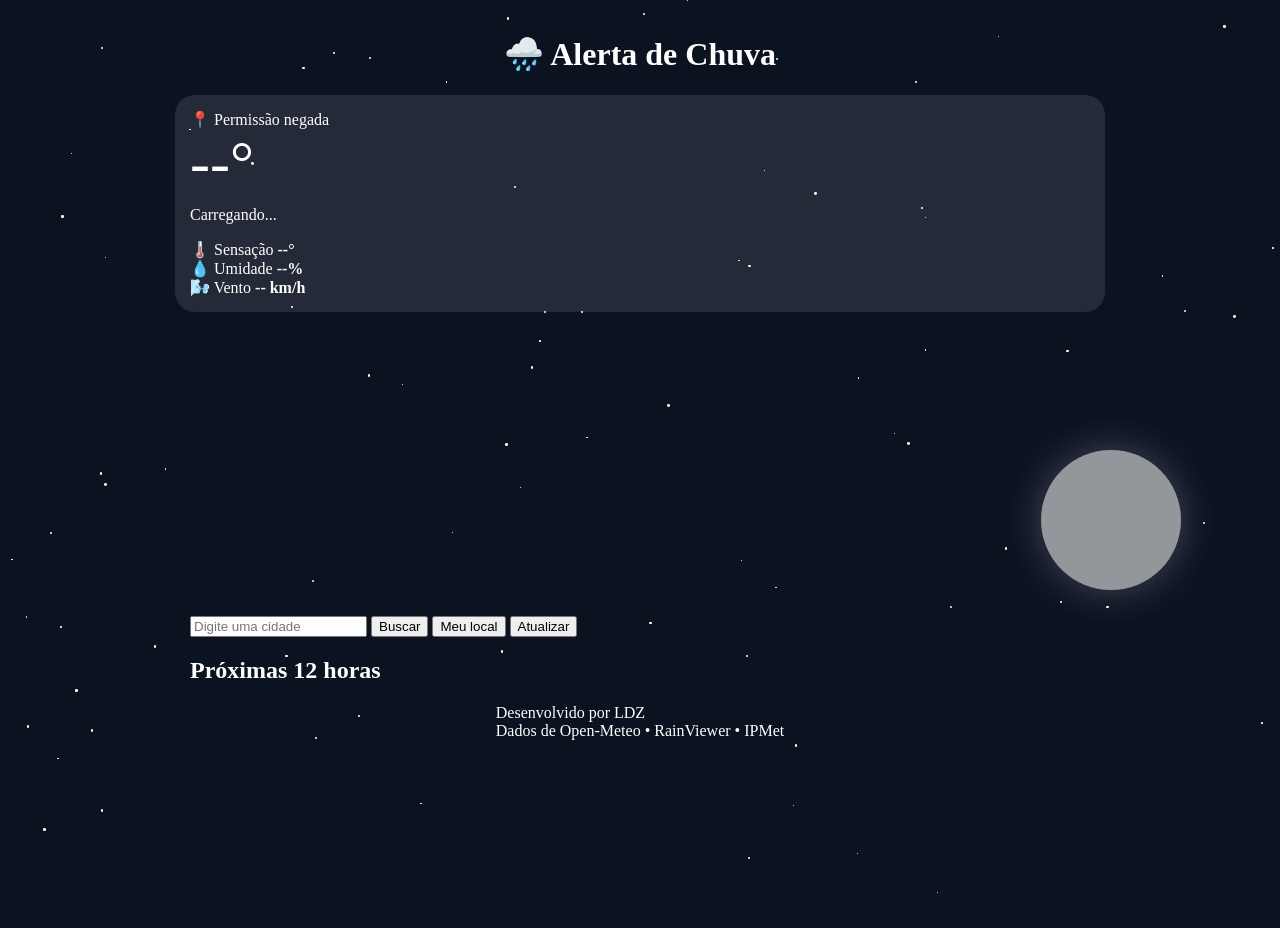
==== commit 7b8dd73d: "Atualizar o index.html" ====
--- a/index.html
+++ b/index.html
@@ -2,7 +2,7 @@
 <html lang="pt-BR">
 <head>
   <meta charset="UTF-8">
-  <title>🌧️ Alerta Chuva</title>
+  <title>🌧️ Alerta de Chuva</title>
   <meta name="viewport" content="width=device-width, initial-scale=1.0">
 
   <link rel="stylesheet" href="style.css">
@@ -11,43 +11,77 @@
 
 <body>
 
+<!-- FUNDO -->
 <div class="sun"></div>
 <div class="moon"></div>
 <div class="stars-layer" id="stars"></div>
 <div class="rain-layer" id="rain"></div>
 
+<!-- TOPO -->
 <header class="topo">
   <h1>🌧️ Alerta de Chuva</h1>
-  <p class="subtitulo">Previsão inteligente em tempo real</p>
 </header>
 
+<!-- RESUMO -->
 <section class="resumo-clima">
-  <div>📍 <span id="cidadeAtual">Carregando...</span></div>
-  <div class="temperatura-principal"><span id="tempAtual">--°</span></div>
-  <div id="statusChuva" class="status status-verde"></div>
-  <p id="descricaoAtual"></p>
+  <div class="cidade">
+    📍 <span id="cidadeAtual">Buscando localização...</span>
+  </div>
+
+  <div class="temperatura-principal">
+    <span id="tempAtual">--°</span>
+  </div>
+
+  <div id="statusChuva" class="status status-verde">
+    Carregando...
+  </div>
+
+  <p id="descricaoAtual" class="descricao"></p>
 
   <div class="dados-resumo">
-    <div>🌡️ <strong id="sensacaoAtual"></strong></div>
-    <div>💧 <strong id="umidadeAtual"></strong></div>
-    <div>🌬️ <strong id="ventoAtual"></strong></div>
+    <div class="item">
+      🌡️
+      <span>Sensação</span>
+      <strong id="sensacaoAtual">--°</strong>
+    </div>
+
+    <div class="item">
+      💧
+      <span>Umidade</span>
+      <strong id="umidadeAtual">--%</strong>
+    </div>
+
+    <div class="item">
+      🌬️
+      <span>Vento</span>
+      <strong id="ventoAtual">-- km/h</strong>
+    </div>
   </div>
 </section>
 
+<!-- RADAR -->
 <section class="radar">
-  <iframe id="mapaRadar"></iframe>
+  <iframe id="mapaRadar" title="Radar" loading="lazy"></iframe>
 </section>
 
+<!-- CONTROLES -->
 <section class="controles">
-  <input id="cidade" placeholder="Digite uma cidade">
-  <button id="btnBuscar">Buscar</button>
-  <button id="btnGPS">GPS</button>
-  <button id="btnRefresh">Atualizar</button>
+  <input id="cidade" type="text" placeholder="Digite uma cidade">
+  <button id="btnBuscar"> Buscar </button>
+  <button id="btnGPS"> Meu local </button>
+  <button id="btnRefresh"> Atualizar </button>
 </section>
 
-<section>
+<!-- PREVISÃO -->
+<section class="previsao">
+  <h2>Próximas 12 horas</h2>
   <div id="previsao12h"></div>
 </section>
 
+<footer>
+  <span align="center"> Desenvolvido por LDZ <br>
+    Dados de Open-Meteo • RainViewer • IPMet </span>
+</footer>
+
 </body>
 </html>
--- a/style.css
+++ b/style.css
@@ -8,7 +8,7 @@
   align-items:center;
   padding:14px;
   background:#0b1220;
-}
+} 
 
 /* SOL / LUA */
 .sun,.moon{
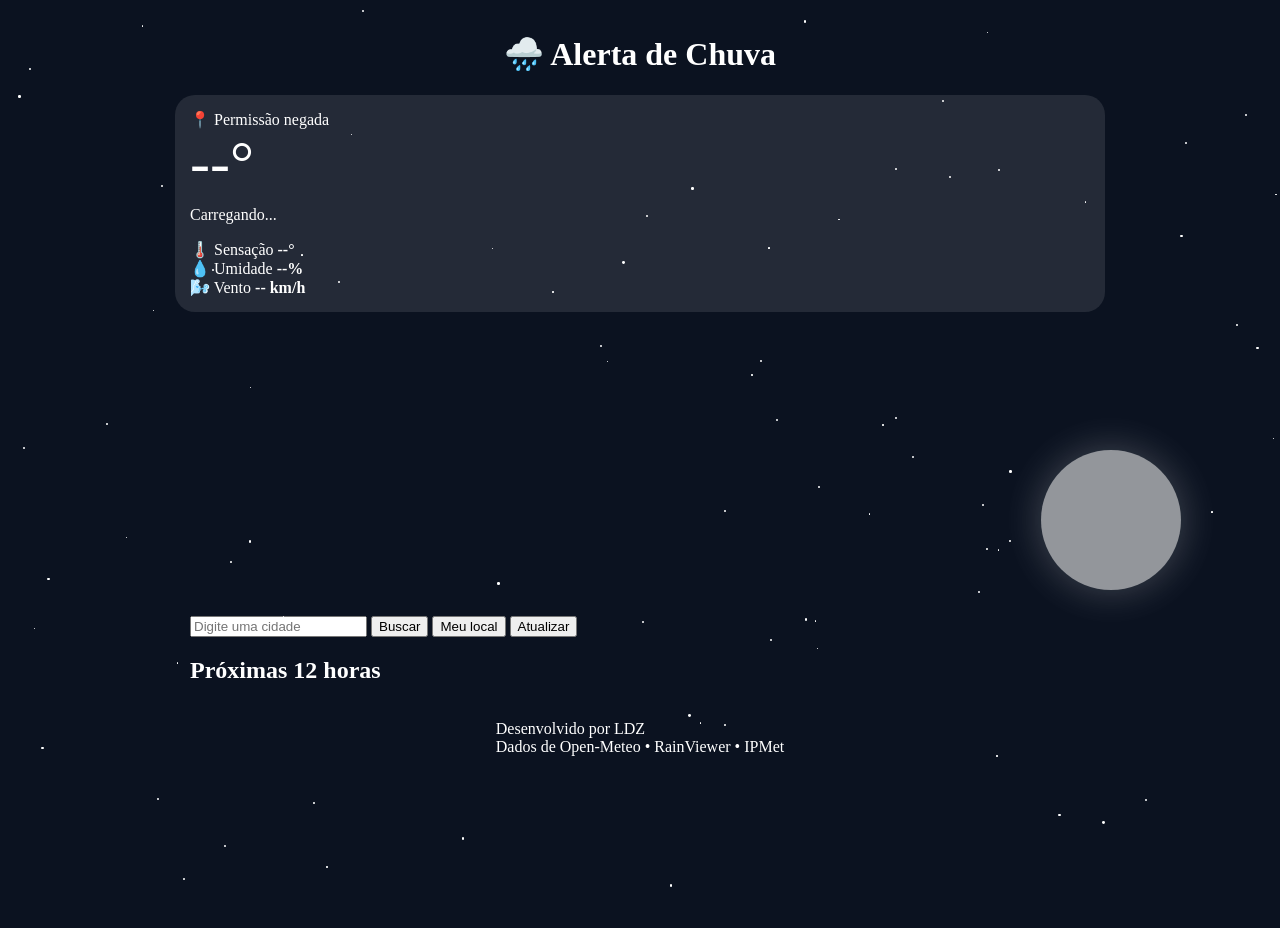
==== commit 1d79a82b: "Atualizar o index.html" ====
--- a/index.html
+++ b/index.html
@@ -78,10 +78,11 @@
   <div id="previsao12h"></div>
 </section>
 
-<footer>
-  <span align="center"> Desenvolvido por LDZ <br>
-    Dados de Open-Meteo • RainViewer • IPMet </span>
-</footer>
+  <p>
+    <span> Desenvolvido por LDZ <br>
+      Dados de Open-Meteo • RainViewer • IPMet 
+    </span>
+  </p>
 
 </body>
 </html>
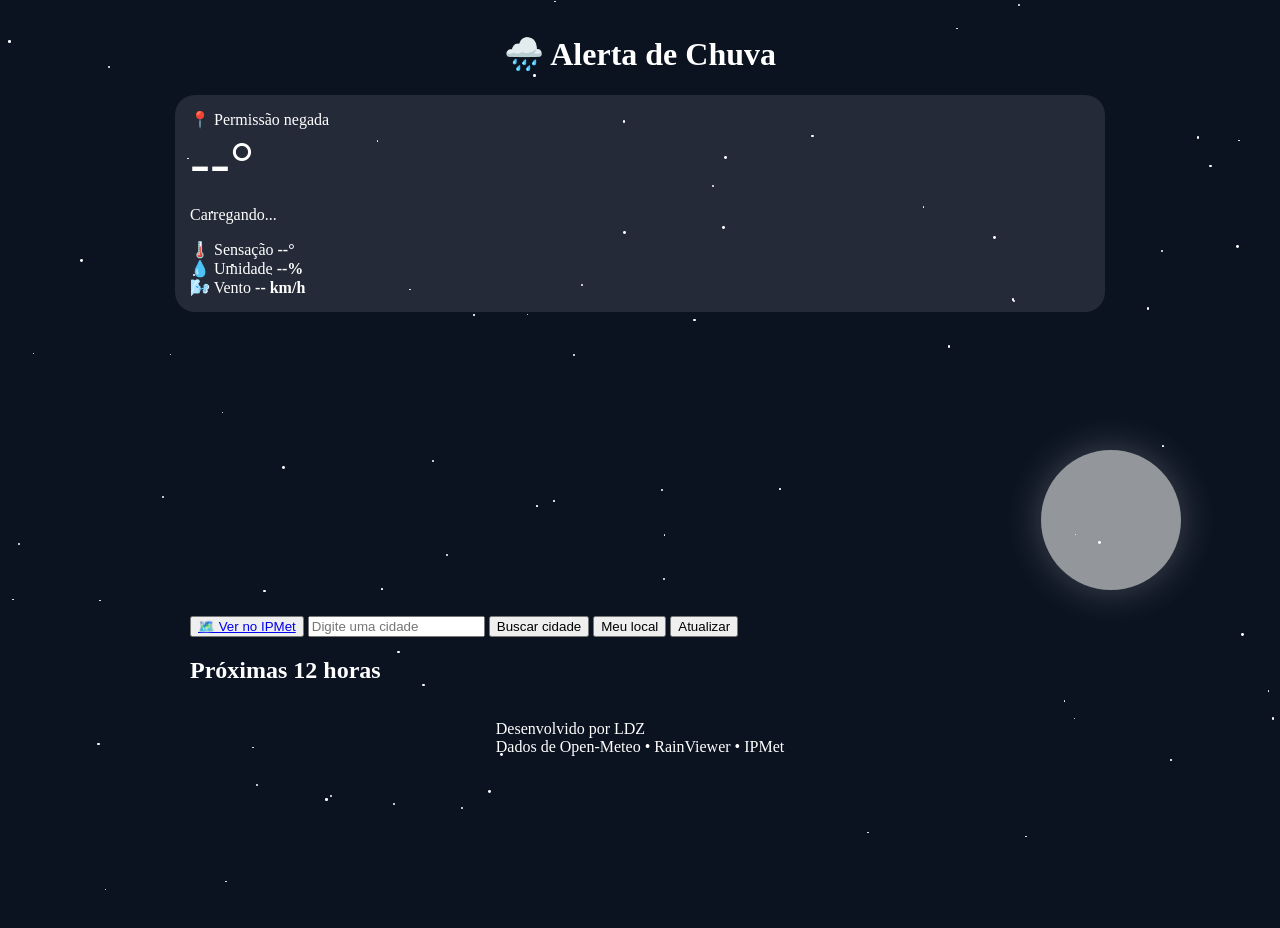
==== commit dccf9454: "Atualizar o index.html" ====
--- a/index.html
+++ b/index.html
@@ -66,8 +66,16 @@
 
 <!-- CONTROLES -->
 <section class="controles">
+    <button id="btnIpmet">
+      <a
+      href="https://www.ipmetradar.com.br/2mobileGis.php"
+      target="_blank"
+      rel="noopener noreferrer"
+    >
+      🗺️ Ver no IPMet
+    </a> </button>
   <input id="cidade" type="text" placeholder="Digite uma cidade">
-  <button id="btnBuscar"> Buscar </button>
+  <button id="btnBuscar"> Buscar cidade </button>
   <button id="btnGPS"> Meu local </button>
   <button id="btnRefresh"> Atualizar </button>
 </section>
